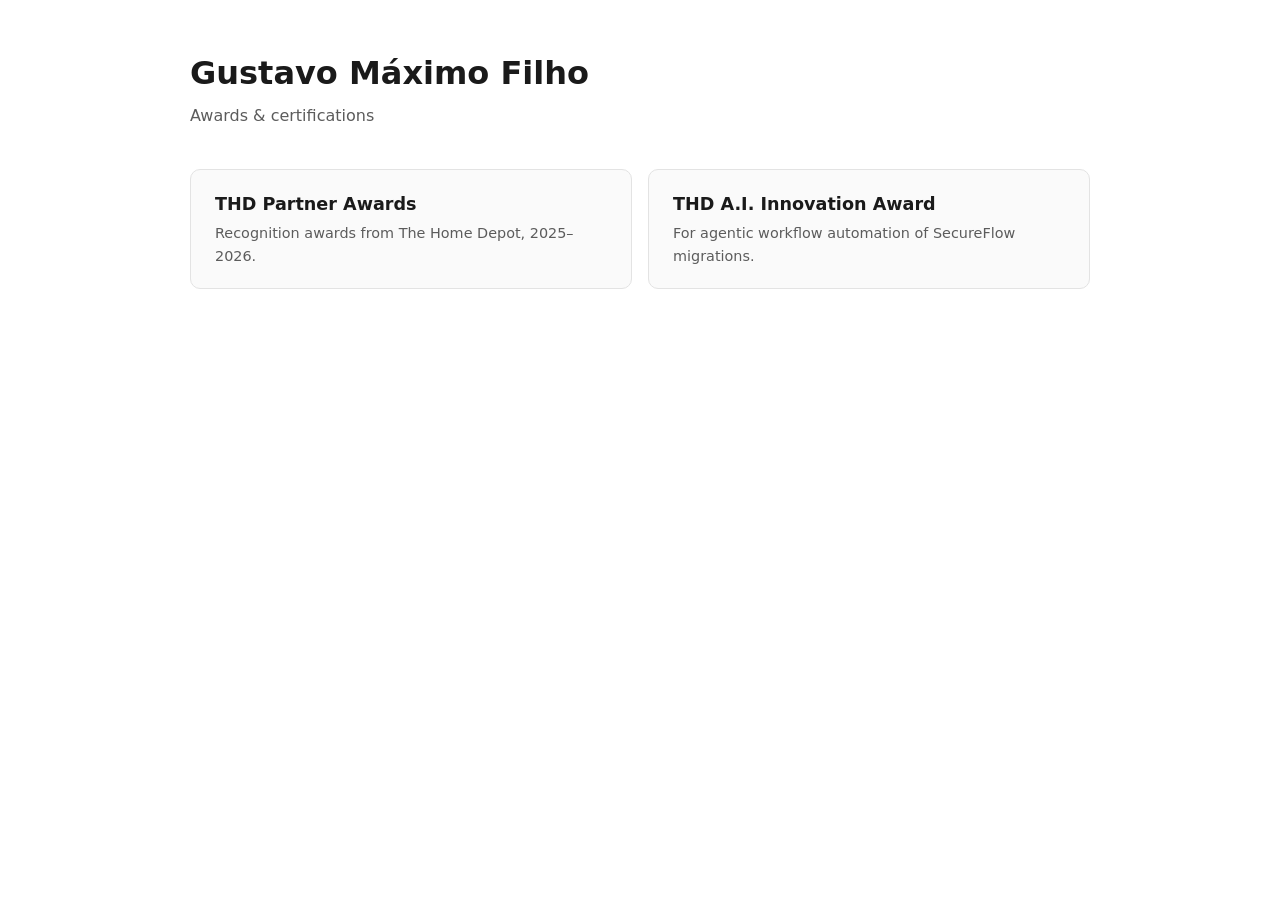
==== index.html @ 163267cb "init" ====
<!doctype html>
<html lang="en">
<head>
<meta charset="utf-8">
<meta name="viewport" content="width=device-width, initial-scale=1">
<title>Gustavo Máximo Filho — Awards &amp; Certifications</title>
<meta name="description" content="Awards and certifications earned by Gustavo Máximo Filho at The Home Depot.">
<link rel="stylesheet" href="style.css">
</head>
<body>
<main>
  <h1>Gustavo Máximo Filho</h1>
  <p class="sub">Awards &amp; certifications</p>

  <div class="cards">
    <a class="card" href="awards/">
      <h2>THD Partner Awards</h2>
      <p>Recognition awards from The Home Depot, 2025&ndash;2026.</p>
    </a>
    <a class="card" href="awards/ai.html">
      <h2>THD A.I. Innovation Award</h2>
      <p>For agentic workflow automation of SecureFlow migrations.</p>
    </a>
  </div>
</main>
</body>
</html>
---- style.css ----
:root {
  color-scheme: light dark;
  --bg: #ffffff;
  --fg: #1a1a1a;
  --muted: #5c5c5c;
  --line: #e3e3e3;
  --card: #fafafa;
  --accent: #f96302;
}
@media (prefers-color-scheme: dark) {
  :root {
    --bg: #131313;
    --fg: #ededed;
    --muted: #a0a0a0;
    --line: #2b2b2b;
    --card: #1c1c1c;
    --accent: #ff7a26;
  }
}

* { box-sizing: border-box; }

body {
  margin: 0;
  padding: 3rem 1rem 5rem;
  background: var(--bg);
  color: var(--fg);
  font: 16px/1.6 system-ui, -apple-system, "Segoe UI", Roboto, sans-serif;
}

main { max-width: 900px; margin: 0 auto; }

h1 { font-size: 2rem; margin: 0 0 .25rem; }
h2 { font-size: 1.1rem; margin: 0 0 .25rem; }

.sub { color: var(--muted); margin: 0 0 2.5rem; }

a { color: var(--accent); }

.back {
  display: inline-block;
  margin-bottom: 1.5rem;
  color: var(--muted);
  text-decoration: none;
  font-size: .9rem;
}
.back:hover { color: var(--accent); }

.cards { display: grid; gap: 1rem; grid-template-columns: repeat(auto-fit, minmax(260px, 1fr)); }

.card {
  display: block;
  padding: 1.25rem 1.5rem;
  border: 1px solid var(--line);
  border-radius: 10px;
  background: var(--card);
  color: inherit;
  text-decoration: none;
}
.card:hover { border-color: var(--accent); }
.card p { margin: .25rem 0 0; color: var(--muted); font-size: .9rem; }

figure {
  margin: 0 0 3rem;
  padding-bottom: 2rem;
  border-bottom: 1px solid var(--line);
}
figure:last-of-type { border-bottom: none; }

figure img {
  width: 100%;
  height: auto;
  display: block;
  border: 1px solid var(--line);
  border-radius: 8px;
  background: #fff;
}

figcaption { margin-top: .75rem; color: var(--muted); font-size: .9rem; }
figcaption strong { color: var(--fg); }

footer { max-width: 900px; margin: 4rem auto 0; color: var(--muted); font-size: .85rem; }
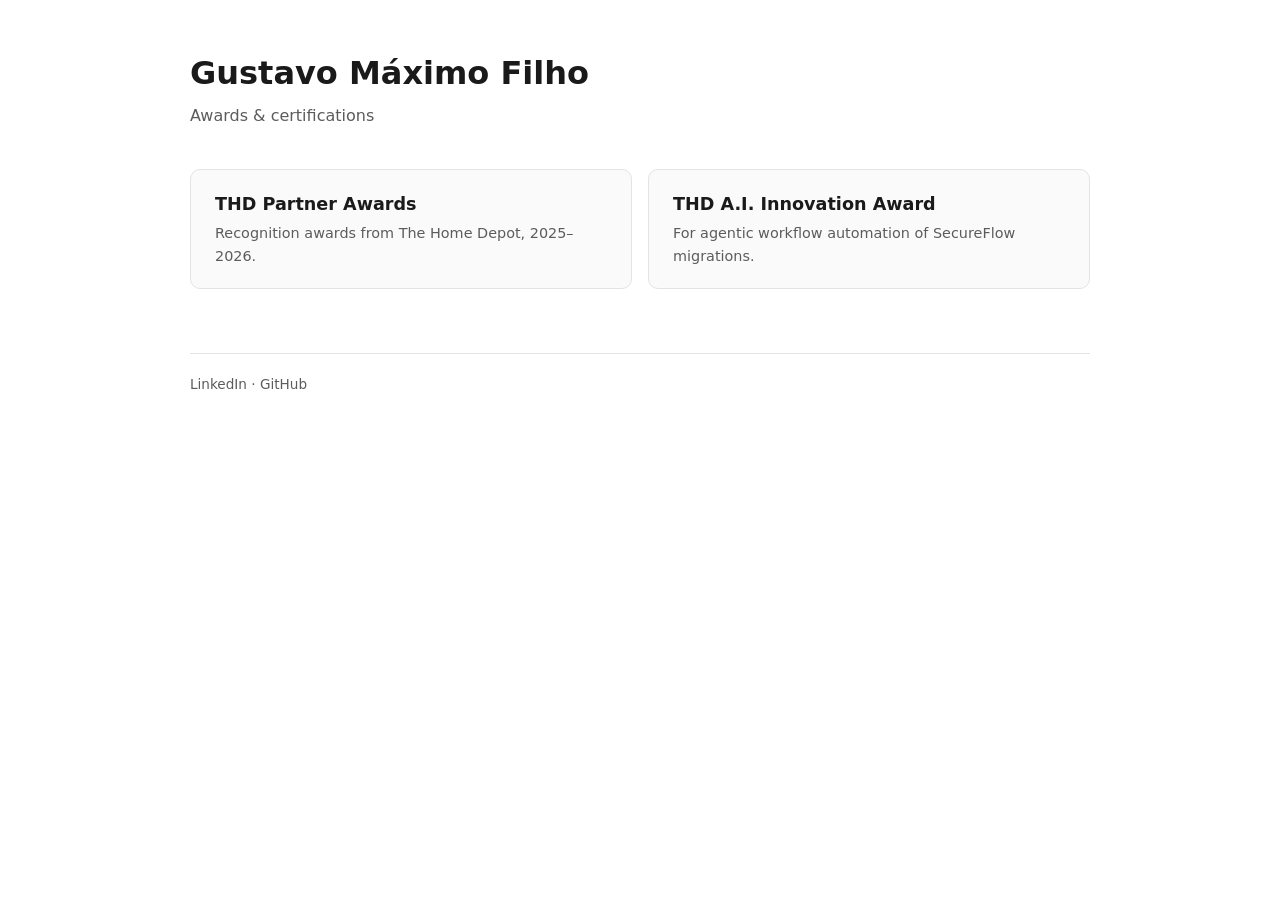
==== commit d9b6b651: "Add footer" ====
--- a/index.html
+++ b/index.html
@@ -23,5 +23,9 @@
     </a>
   </div>
 </main>
+<footer>
+  <a href="https://www.linkedin.com/in/gustavo-maximo-filho/">LinkedIn</a> &middot;
+  <a href="https://github.com/GoldenMaximo">GitHub</a>
+</footer>
 </body>
 </html>
--- a/style.css
+++ b/style.css
@@ -79,4 +79,38 @@
 figcaption { margin-top: .75rem; color: var(--muted); font-size: .9rem; }
 figcaption strong { color: var(--fg); }
 
-footer { max-width: 900px; margin: 4rem auto 0; color: var(--muted); font-size: .85rem; }
+footer {
+  max-width: 900px;
+  margin: 4rem auto 0;
+  padding-top: 1.25rem;
+  border-top: 1px solid var(--line);
+  color: var(--muted);
+  font-size: .85rem;
+}
+footer a { color: var(--muted); text-decoration: none; }
+footer a:hover { color: var(--accent); }
+
+figure a { cursor: zoom-in; }
+
+.lightbox {
+  padding: 0;
+  border: none;
+  background: transparent;
+  max-width: 95vw;
+  max-height: 95vh;
+  overflow: visible;
+  cursor: zoom-out;
+}
+.lightbox img {
+  display: block;
+  max-width: 95vw;
+  max-height: 95vh;
+  width: auto;
+  height: auto;
+  border-radius: 8px;
+  background: #fff;
+  cursor: default;
+}
+.lightbox::backdrop { background: rgba(0, 0, 0, .8); }
+
+body:has(dialog[open]) { overflow: hidden; }
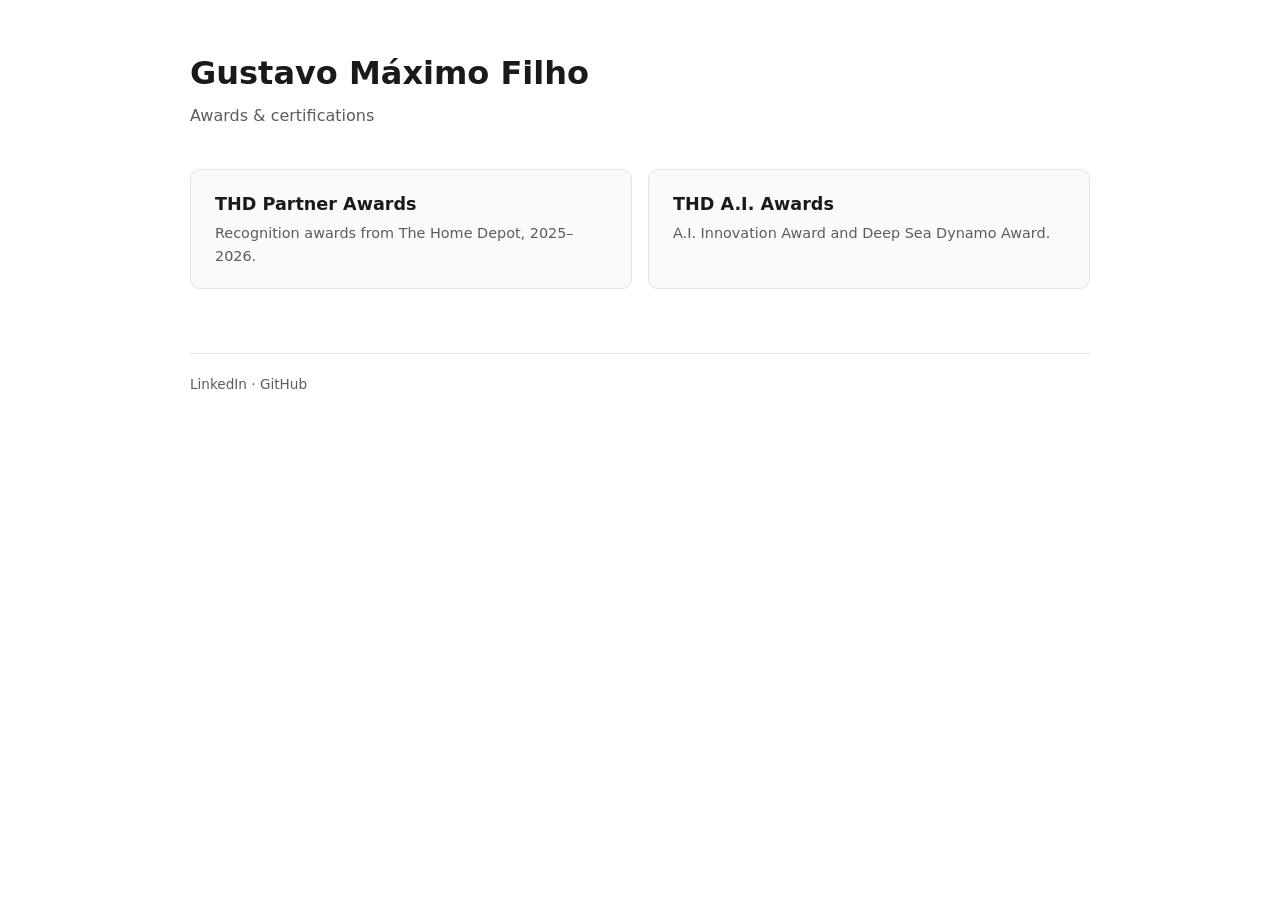
==== commit d2034389: "Add Deep Sea Dynamo Award" ====
--- a/index.html
+++ b/index.html
@@ -18,8 +18,8 @@
       <p>Recognition awards from The Home Depot, 2025&ndash;2026.</p>
     </a>
     <a class="card" href="awards/ai.html">
-      <h2>THD A.I. Innovation Award</h2>
-      <p>For agentic workflow automation of SecureFlow migrations.</p>
+      <h2>THD A.I. Awards</h2>
+      <p>A.I. Innovation Award and Deep Sea Dynamo Award.</p>
     </a>
   </div>
 </main>
--- a/style.css
+++ b/style.css
@@ -1,21 +1,11 @@
 :root {
   color-scheme: light dark;
-  --bg: #ffffff;
-  --fg: #1a1a1a;
-  --muted: #5c5c5c;
-  --line: #e3e3e3;
-  --card: #fafafa;
-  --accent: #f96302;
-}
-@media (prefers-color-scheme: dark) {
-  :root {
-    --bg: #131313;
-    --fg: #ededed;
-    --muted: #a0a0a0;
-    --line: #2b2b2b;
-    --card: #1c1c1c;
-    --accent: #ff7a26;
-  }
+  --bg: light-dark(#ffffff, #131313);
+  --fg: light-dark(#1a1a1a, #ededed);
+  --muted: light-dark(#5c5c5c, #a0a0a0);
+  --line: light-dark(#e3e3e3, #2b2b2b);
+  --card: light-dark(#fafafa, #1c1c1c);
+  --accent: light-dark(#f96302, #ff7a26);
 }
 
 * { box-sizing: border-box; }
@@ -25,7 +15,7 @@
   padding: 3rem 1rem 5rem;
   background: var(--bg);
   color: var(--fg);
-  font: 16px/1.6 system-ui, -apple-system, "Segoe UI", Roboto, sans-serif;
+  font: 16px/1.6 system-ui, sans-serif;
 }
 
 main { max-width: 900px; margin: 0 auto; }
@@ -68,8 +58,10 @@
 figure:last-of-type { border-bottom: none; }
 
 figure img {
-  width: 100%;
+  width: auto;
   height: auto;
+  max-width: 100%;
+  max-height: 80vh;
   display: block;
   border: 1px solid var(--line);
   border-radius: 8px;
@@ -99,18 +91,13 @@
   max-width: 95vw;
   max-height: 95vh;
   overflow: visible;
-  cursor: zoom-out;
 }
 .lightbox img {
   display: block;
   max-width: 95vw;
   max-height: 95vh;
-  width: auto;
-  height: auto;
   border-radius: 8px;
-  background: #fff;
-  cursor: default;
 }
-.lightbox::backdrop { background: rgba(0, 0, 0, .8); }
+.lightbox::backdrop { background: rgba(0, 0, 0, .8); cursor: zoom-out; }
 
 body:has(dialog[open]) { overflow: hidden; }
